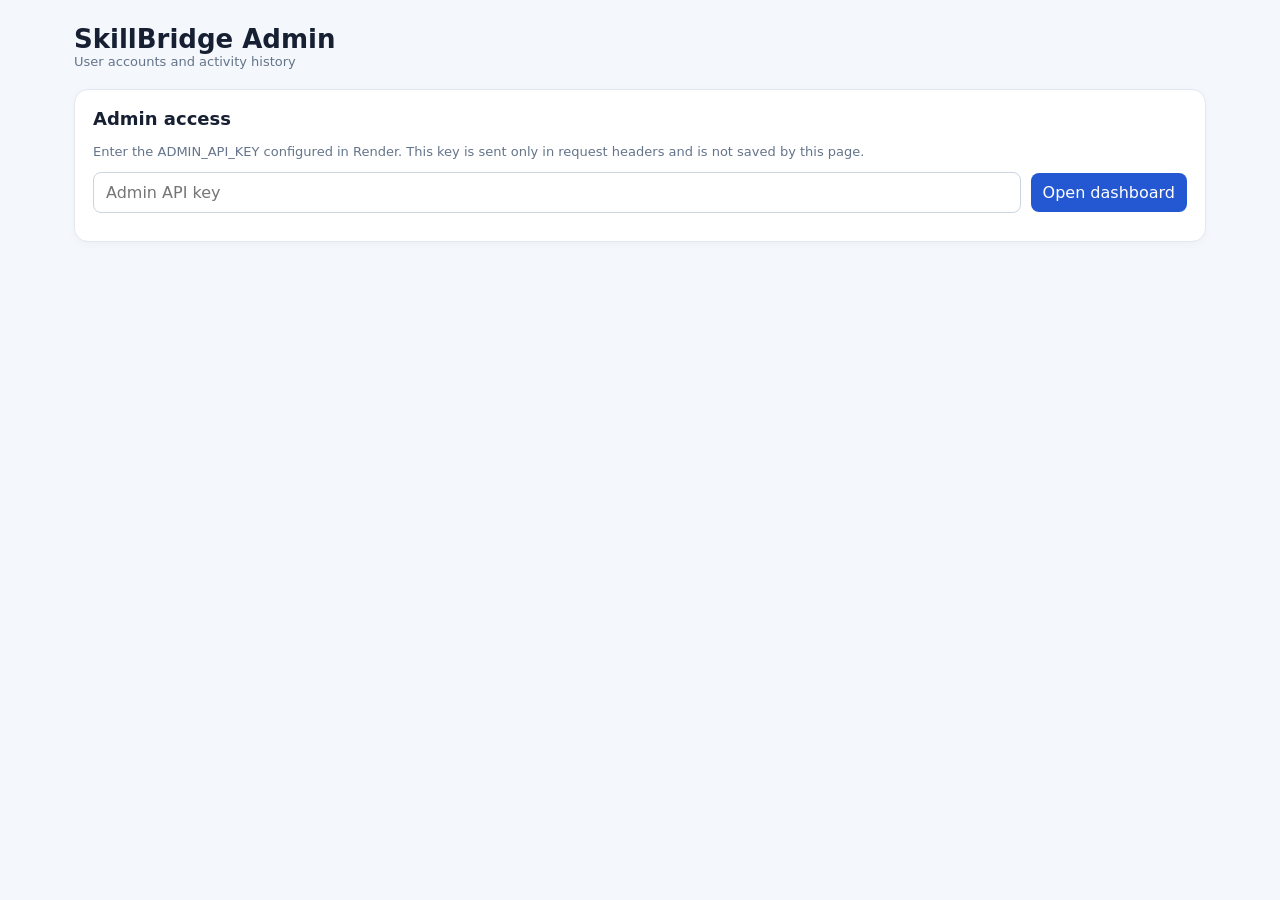
==== Fr/admin.html @ f86e3acd "Add admin dashboard" ====
<!doctype html>
<html lang="en">
<head>
<meta charset="utf-8">
<meta name="viewport" content="width=device-width, initial-scale=1">
<title>SkillBridge Admin</title>
<style>
:root{font-family:Inter,system-ui,Arial,sans-serif;color:#172033;background:#f4f7fb}
*{box-sizing:border-box}body{margin:0}.wrap{max-width:1180px;margin:0 auto;padding:24px}
header{display:flex;align-items:center;justify-content:space-between;gap:12px;flex-wrap:wrap;margin-bottom:20px}
h1{margin:0;font-size:26px}h2{font-size:18px;margin-top:0}
.card{background:#fff;border:1px solid #e3e8f0;border-radius:14px;padding:18px;margin-bottom:18px;box-shadow:0 2px 10px #1c2b4a08}
.row{display:flex;gap:10px;flex-wrap:wrap;align-items:center}input,button{font:inherit;border-radius:8px;padding:10px 12px}input{border:1px solid #cbd5e1;min-width:180px;max-width:100%}button{border:0;background:#2458d3;color:white;cursor:pointer}button.secondary{background:#e8eefb;color:#173d8c}button.danger{background:#b42318}button:disabled{opacity:.5;cursor:not-allowed}
.status{font-size:13px;color:#475569;margin:10px 0}.error{color:#b42318}.success{color:#087443}.table-wrap{overflow:auto}table{border-collapse:collapse;width:100%;min-width:720px}th,td{text-align:left;border-bottom:1px solid #e5eaf2;padding:11px 8px;font-size:14px}th{background:#f8fafc}.pill{padding:4px 8px;border-radius:99px;font-size:12px;background:#dcfce7;color:#166534}.pill.off{background:#fee2e2;color:#991b1b}.actions{display:flex;gap:6px;flex-wrap:wrap}.actions button{font-size:12px;padding:7px 9px}.hidden{display:none}.muted{color:#64748b;font-size:13px}.grid{display:grid;grid-template-columns:1fr;gap:18px}@media(min-width:900px){.grid{grid-template-columns:1.3fr .7fr}}
</style>
</head>
<body>
<div class="wrap">
<header><div><h1>SkillBridge Admin</h1><div class="muted">User accounts and activity history</div></div><button id="logout" class="secondary hidden">Lock admin panel</button></header>
<section class="card" id="loginCard">
<h2>Admin access</h2>
<p class="muted">Enter the ADMIN_API_KEY configured in Render. This key is sent only in request headers and is not saved by this page.</p>
<div class="row"><input id="adminKey" type="password" autocomplete="current-password" placeholder="Admin API key" style="flex:1"><button id="connect">Open dashboard</button></div>
<div id="loginStatus" class="status" role="status"></div>
</section>
<div id="dashboard" class="hidden">
<div class="grid">
<section class="card">
<div class="row" style="justify-content:space-between"><h2>Users</h2><button id="refresh" class="secondary">Refresh</button></div>
<input id="search" placeholder="Search name or email" style="width:100%;margin-bottom:12px">
<div class="table-wrap"><table><thead><tr><th>ID</th><th>Name</th><th>Email</th><th>Created</th><th>Status</th><th>Actions</th></tr></thead><tbody id="usersBody"></tbody></table></div>
<div id="usersStatus" class="status"></div>
</section>
<section class="card">
<h2>Edit selected account</h2>
<p class="muted">Choose Edit in the user list. Leave a field empty to keep its current value.</p>
<input id="editId" type="hidden">
<label>Name<br><input id="editName" placeholder="User name" style="width:100%;margin:6px 0 12px"></label>
<label>Email<br><input id="editEmail" type="email" placeholder="user@example.com" style="width:100%;margin:6px 0 12px"></label>
<div class="row"><button id="saveEdit">Save changes</button><button id="clearEdit" class="secondary">Clear</button></div>
<div id="editStatus" class="status"></div>
</section>
</div>
<section class="card">
<div class="row" style="justify-content:space-between"><h2>Login & activity history</h2><button id="refreshHistory" class="secondary">Refresh history</button></div>
<div class="table-wrap"><table><thead><tr><th>Time (UTC)</th><th>User ID</th><th>Email</th><th>Type</th><th>Details</th></tr></thead><tbody id="historyBody"></tbody></table></div>
<div id="historyStatus" class="status"></div>
</section>
</div>
</div>
<script>
(() => {
  const $ = id => document.getElementById(id);
  let adminKey = "";
  let users = [];
  const esc = value => String(value ?? "").replace(/[&<>"']/g, c => ({"&":"&amp;","<":"&lt;",">":"&gt;",'"':"&quot;","'":"&#39;"}[c]));
  function status(id, message, type="") { $(id).textContent = message; $(id).className = "status " + type; }
  async function api(path, options={}) {
    const response = await fetch(path, {
      ...options,
      headers: {"Content-Type":"application/json", "X-Admin-Key":adminKey, ...(options.headers||{})}
    });
    const data = await response.json().catch(() => ({}));
    if (!response.ok) throw new Error(data.detail || data.message || `Request failed (${response.status})`);
    return data;
  }
  async function loadUsers() {
    status("usersStatus","Loading users…");
    try {
      const data = await api("/api/admin/users");
      users = data.users || [];
      renderUsers();
      status("usersStatus",`${users.length} account(s) loaded.`, "success");
    } catch(e) { status("usersStatus",e.message,"error"); }
  }
  function renderUsers() {
    const q = $("search").value.trim().toLowerCase();
    const filtered = users.filter(u => `${u.name} ${u.email} ${u.id}`.toLowerCase().includes(q));
    $("usersBody").innerHTML = filtered.map(u => `<tr>
      <td>${u.id}</td><td>${esc(u.name)}</td><td>${esc(u.email)}</td>
      <td>${esc(u.created_at || "—")}</td>
      <td><span class="pill ${u.is_active ? "" : "off"}">${u.is_active ? "Active" : "Deactivated"}</span></td>
      <td><div class="actions">
        <button class="secondary" data-action="edit" data-id="${u.id}">Edit</button>
        <button class="secondary" data-action="toggle" data-id="${u.id}">${u.is_active ? "Deactivate" : "Activate"}</button>
        <button class="danger" data-action="delete" data-id="${u.id}">Delete</button>
      </div></td></tr>`).join("") || `<tr><td colspan="6">No users found.</td></tr>`;
  }
  async function loadHistory() {
    status("historyStatus","Loading history…");
    try {
      const data = await api("/api/admin/account-history");
      $("historyBody").innerHTML = (data.history || []).map(h => `<tr>
        <td>${esc(h.event_at || "—")}</td><td>${esc(h.user_id)}</td><td>${esc(h.email)}</td>
        <td>${esc(h.event_type)}</td><td>${esc(h.details)}</td></tr>`).join("") || `<tr><td colspan="5">No history yet.</td></tr>`;
      status("historyStatus",`${data.total || 0} event(s) loaded.`, "success");
    } catch(e) { status("historyStatus",e.message,"error"); }
  }
  async function connect() {
    adminKey = $("adminKey").value.trim();
    if (!adminKey) { status("loginStatus","Enter the admin key.","error"); return; }
    try {
      await api("/api/admin/users");
      $("loginCard").classList.add("hidden");
      $("dashboard").classList.remove("hidden");
      $("logout").classList.remove("hidden");
      $("adminKey").value = "";
      await Promise.all([loadUsers(), loadHistory()]);
    } catch(e) {
      adminKey = "";
      status("loginStatus",e.message,"error");
    }
  }
  $("connect").addEventListener("click",connect);
  $("adminKey").addEventListener("keydown",e => { if(e.key==="Enter") connect(); });
  $("logout").addEventListener("click",() => {
    adminKey = ""; users = [];
    $("dashboard").classList.add("hidden"); $("loginCard").classList.remove("hidden"); $("logout").classList.add("hidden");
    $("usersBody").innerHTML = ""; $("historyBody").innerHTML = "";
  });
  $("refresh").addEventListener("click",loadUsers);
  $("refreshHistory").addEventListener("click",loadHistory);
  $("search").addEventListener("input",renderUsers);
  $("usersBody").addEventListener("click", async e => {
    const button = e.target.closest("button[data-action]");
    if (!button) return;
    const user = users.find(u => u.id === Number(button.dataset.id));
    if (!user) return;
    const action = button.dataset.action;
    if (action === "edit") {
      $("editId").value = user.id; $("editName").value = user.name; $("editEmail").value = user.email;
      status("editStatus",`Editing user #${user.id}.`);
      return;
    }
    if (action === "toggle") {
      const next = !user.is_active;
      if (!confirm(`${next ? "Activate" : "Deactivate"} ${user.email}?`)) return;
      try {
        await api(`/api/admin/users/${user.id}/status?is_active=${next}`, {method:"PATCH"});
        await loadUsers();
      } catch(err) { status("usersStatus",err.message,"error"); }
      return;
    }
    if (action === "delete") {
      if (!confirm(`Permanently delete account ${user.email}? Existing history logs will be retained.`)) return;
      try {
        await api(`/api/admin/users/${user.id}`, {method:"DELETE"});
        status("usersStatus","Account deleted.","success");
        await loadUsers(); await loadHistory();
      } catch(err) { status("usersStatus",err.message,"error"); }
    }
  });
  $("saveEdit").addEventListener("click", async () => {
    const id = $("editId").value;
    if (!id) { status("editStatus","Choose a user from the list first.","error"); return; }
    const payload = {};
    const name = $("editName").value.trim(), email = $("editEmail").value.trim();
    if (name) payload.name = name;
    if (email) payload.email = email;
    if (!Object.keys(payload).length) { status("editStatus","Enter a name or email to update.","error"); return; }
    try {
      await api(`/api/admin/users/${id}`, {method:"PATCH",body:JSON.stringify(payload)});
      status("editStatus","Account updated.","success");
      await loadUsers();
    } catch(e) { status("editStatus",e.message,"error"); }
  });
  $("clearEdit").addEventListener("click",() => {
    $("editId").value=""; $("editName").value=""; $("editEmail").value=""; status("editStatus","");
  });
})();
</script>
</body>
</html>
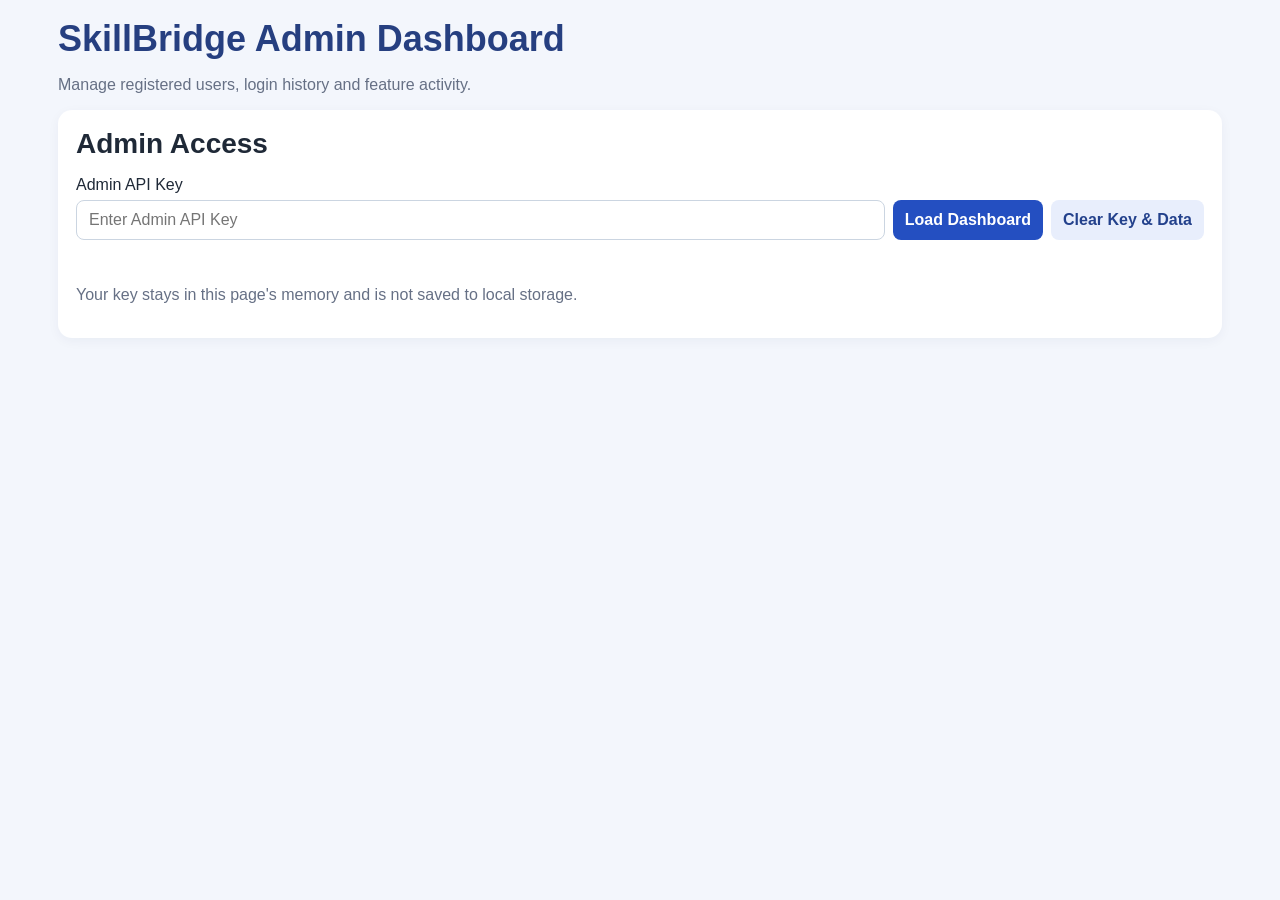
==== commit b651e632: "Refresh admin dashboard" ====
--- a/Fr/admin.html
+++ b/Fr/admin.html
@@ -1,173 +1,33 @@
 <!doctype html>
-<html lang="en">
-<head>
-<meta charset="utf-8">
-<meta name="viewport" content="width=device-width, initial-scale=1">
-<title>SkillBridge Admin</title>
+<html lang="en"><head><meta charset="utf-8"><meta name="viewport" content="width=device-width,initial-scale=1">
+<title>SkillBridge Admin Dashboard</title>
 <style>
-:root{font-family:Inter,system-ui,Arial,sans-serif;color:#172033;background:#f4f7fb}
-*{box-sizing:border-box}body{margin:0}.wrap{max-width:1180px;margin:0 auto;padding:24px}
-header{display:flex;align-items:center;justify-content:space-between;gap:12px;flex-wrap:wrap;margin-bottom:20px}
-h1{margin:0;font-size:26px}h2{font-size:18px;margin-top:0}
-.card{background:#fff;border:1px solid #e3e8f0;border-radius:14px;padding:18px;margin-bottom:18px;box-shadow:0 2px 10px #1c2b4a08}
-.row{display:flex;gap:10px;flex-wrap:wrap;align-items:center}input,button{font:inherit;border-radius:8px;padding:10px 12px}input{border:1px solid #cbd5e1;min-width:180px;max-width:100%}button{border:0;background:#2458d3;color:white;cursor:pointer}button.secondary{background:#e8eefb;color:#173d8c}button.danger{background:#b42318}button:disabled{opacity:.5;cursor:not-allowed}
-.status{font-size:13px;color:#475569;margin:10px 0}.error{color:#b42318}.success{color:#087443}.table-wrap{overflow:auto}table{border-collapse:collapse;width:100%;min-width:720px}th,td{text-align:left;border-bottom:1px solid #e5eaf2;padding:11px 8px;font-size:14px}th{background:#f8fafc}.pill{padding:4px 8px;border-radius:99px;font-size:12px;background:#dcfce7;color:#166534}.pill.off{background:#fee2e2;color:#991b1b}.actions{display:flex;gap:6px;flex-wrap:wrap}.actions button{font-size:12px;padding:7px 9px}.hidden{display:none}.muted{color:#64748b;font-size:13px}.grid{display:grid;grid-template-columns:1fr;gap:18px}@media(min-width:900px){.grid{grid-template-columns:1.3fr .7fr}}
-</style>
-</head>
-<body>
-<div class="wrap">
-<header><div><h1>SkillBridge Admin</h1><div class="muted">User accounts and activity history</div></div><button id="logout" class="secondary hidden">Lock admin panel</button></header>
-<section class="card" id="loginCard">
-<h2>Admin access</h2>
-<p class="muted">Enter the ADMIN_API_KEY configured in Render. This key is sent only in request headers and is not saved by this page.</p>
-<div class="row"><input id="adminKey" type="password" autocomplete="current-password" placeholder="Admin API key" style="flex:1"><button id="connect">Open dashboard</button></div>
-<div id="loginStatus" class="status" role="status"></div>
-</section>
+*{box-sizing:border-box}body{margin:0;background:#f3f6fc;color:#1f2937;font:16px Arial,sans-serif}.wrap{max-width:1200px;margin:auto;padding:18px}h1{color:#263f80;font-size:clamp(26px,4vw,36px);margin:0 0 8px}h2{font-size:clamp(21px,3vw,28px);margin:0 0 16px}p,.muted{color:#667085}.card,.stat{background:#fff;border-radius:14px;padding:18px;margin:0 0 18px;box-shadow:0 3px 12px #1725540c}.row{display:flex;align-items:center;justify-content:space-between;gap:10px;flex-wrap:wrap}input,button{font:inherit;border-radius:8px;padding:10px 12px}input{border:1px solid #cbd5e1;max-width:100%}button{border:0;background:#244fc1;color:white;cursor:pointer;font-weight:600}button.secondary{background:#e8eefc;color:#23418c}button.green{background:#16804a}button.danger{background:#b42318}.keyrow{display:flex;gap:8px;flex-wrap:wrap}.keyrow input{flex:1;min-width:200px;width:100%}.status{margin-top:10px;min-height:20px;font-size:14px;overflow-wrap:anywhere}.error{color:#b42318}.success{color:#087443}.hidden{display:none!important}.stats{display:grid;grid-template-columns:repeat(3,minmax(0,1fr));gap:12px}.stat span{display:block;color:#667085}.stat strong{display:block;font-size:30px;margin-top:8px}.search{width:min(100%,380px);margin-bottom:12px}.tablewrap{overflow:auto}table{border-collapse:collapse;width:100%;min-width:650px}th,td{text-align:left;padding:11px 9px;border-bottom:1px solid #e6eaf0;font-size:14px;vertical-align:top}th{background:#edf2ff;white-space:nowrap}.pill{display:inline-block;padding:4px 8px;border-radius:20px;background:#dcfce7;color:#166534;font-size:12px}.off{background:#fee2e2;color:#991b1b}.actions{display:flex;gap:5px;flex-wrap:wrap}.actions button{font-size:12px;padding:7px 9px}.empty{text-align:center;color:#667085;padding:18px}@media(max-width:640px){.wrap{padding:12px}.card,.stat{padding:14px}.stats{grid-template-columns:1fr}.keyrow{display:block}.keyrow button{margin-top:8px;width:100%}th,td{font-size:12px;padding:8px 6px}}
+</style></head><body><main class="wrap">
+<header><h1>SkillBridge Admin Dashboard</h1><p>Manage registered users, login history and feature activity.</p></header>
+<section class="card"><h2>Admin Access</h2><label for="adminKey">Admin API Key</label><div class="keyrow" style="margin-top:6px"><input id="adminKey" type="password" autocomplete="current-password" placeholder="Enter Admin API Key"><button id="load">Load Dashboard</button><button id="clear" class="secondary">Clear Key &amp; Data</button></div><div id="accessStatus" class="status"></div><p>Your key stays in this page's memory and is not saved to local storage.</p></section>
 <div id="dashboard" class="hidden">
-<div class="grid">
-<section class="card">
-<div class="row" style="justify-content:space-between"><h2>Users</h2><button id="refresh" class="secondary">Refresh</button></div>
-<input id="search" placeholder="Search name or email" style="width:100%;margin-bottom:12px">
-<div class="table-wrap"><table><thead><tr><th>ID</th><th>Name</th><th>Email</th><th>Created</th><th>Status</th><th>Actions</th></tr></thead><tbody id="usersBody"></tbody></table></div>
-<div id="usersStatus" class="status"></div>
-</section>
-<section class="card">
-<h2>Edit selected account</h2>
-<p class="muted">Choose Edit in the user list. Leave a field empty to keep its current value.</p>
-<input id="editId" type="hidden">
-<label>Name<br><input id="editName" placeholder="User name" style="width:100%;margin:6px 0 12px"></label>
-<label>Email<br><input id="editEmail" type="email" placeholder="user@example.com" style="width:100%;margin:6px 0 12px"></label>
-<div class="row"><button id="saveEdit">Save changes</button><button id="clearEdit" class="secondary">Clear</button></div>
-<div id="editStatus" class="status"></div>
-</section>
-</div>
-<section class="card">
-<div class="row" style="justify-content:space-between"><h2>Login & activity history</h2><button id="refreshHistory" class="secondary">Refresh history</button></div>
-<div class="table-wrap"><table><thead><tr><th>Time (UTC)</th><th>User ID</th><th>Email</th><th>Type</th><th>Details</th></tr></thead><tbody id="historyBody"></tbody></table></div>
-<div id="historyStatus" class="status"></div>
-</section>
-</div>
-</div>
+<div class="stats"><div class="stat"><span>Registered Users</span><strong id="usersCount">—</strong></div><div class="stat"><span>Login Records</span><strong id="loginCount">—</strong></div><div class="stat"><span>Activity Records</span><strong id="activityCount">—</strong></div></div>
+<section class="card"><div class="row"><h2>Registered Users</h2><button id="refreshUsers" class="secondary">↻ Refresh Users</button></div><input id="search" class="search" placeholder="Search by name, email or user ID"><div class="tablewrap"><table><thead><tr><th>ID</th><th>Name</th><th>Email</th><th>Registered At</th><th>Status</th><th>Actions</th></tr></thead><tbody id="usersBody"></tbody></table></div><div id="usersStatus" class="status"></div></section>
+<section class="card"><div class="row"><h2>Login History</h2><button id="refreshLogins" class="secondary">↻ Refresh Login History</button></div><div class="tablewrap"><table><thead><tr><th>ID</th><th>User ID</th><th>Email</th><th>Login Time</th></tr></thead><tbody id="loginBody"></tbody></table></div><div id="loginStatus" class="status"></div></section>
+<section class="card"><div class="row"><h2>Activity History</h2><button id="refreshActivities" class="secondary">↻ Refresh Activity History</button></div><div class="tablewrap"><table><thead><tr><th>ID</th><th>User ID</th><th>Email</th><th>Action</th><th>Time</th></tr></thead><tbody id="activityBody"></tbody></table></div><div id="activityStatus" class="status"></div></section>
+<section class="card"><div class="row"><h2>Refresh All Data</h2><button id="refreshAll">↻ Refresh All</button></div><div id="allStatus" class="status">Reload users, login records and activity records together.</div></section>
+</div></main>
 <script>
-(() => {
-  const $ = id => document.getElementById(id);
-  let adminKey = "";
-  let users = [];
-  const esc = value => String(value ?? "").replace(/[&<>"']/g, c => ({"&":"&amp;","<":"&lt;",">":"&gt;",'"':"&quot;","'":"&#39;"}[c]));
-  function status(id, message, type="") { $(id).textContent = message; $(id).className = "status " + type; }
-  async function api(path, options={}) {
-    const response = await fetch(path, {
-      ...options,
-      headers: {"Content-Type":"application/json", "X-Admin-Key":adminKey, ...(options.headers||{})}
-    });
-    const data = await response.json().catch(() => ({}));
-    if (!response.ok) throw new Error(data.detail || data.message || `Request failed (${response.status})`);
-    return data;
-  }
-  async function loadUsers() {
-    status("usersStatus","Loading users…");
-    try {
-      const data = await api("/api/admin/users");
-      users = data.users || [];
-      renderUsers();
-      status("usersStatus",`${users.length} account(s) loaded.`, "success");
-    } catch(e) { status("usersStatus",e.message,"error"); }
-  }
-  function renderUsers() {
-    const q = $("search").value.trim().toLowerCase();
-    const filtered = users.filter(u => `${u.name} ${u.email} ${u.id}`.toLowerCase().includes(q));
-    $("usersBody").innerHTML = filtered.map(u => `<tr>
-      <td>${u.id}</td><td>${esc(u.name)}</td><td>${esc(u.email)}</td>
-      <td>${esc(u.created_at || "—")}</td>
-      <td><span class="pill ${u.is_active ? "" : "off"}">${u.is_active ? "Active" : "Deactivated"}</span></td>
-      <td><div class="actions">
-        <button class="secondary" data-action="edit" data-id="${u.id}">Edit</button>
-        <button class="secondary" data-action="toggle" data-id="${u.id}">${u.is_active ? "Deactivate" : "Activate"}</button>
-        <button class="danger" data-action="delete" data-id="${u.id}">Delete</button>
-      </div></td></tr>`).join("") || `<tr><td colspan="6">No users found.</td></tr>`;
-  }
-  async function loadHistory() {
-    status("historyStatus","Loading history…");
-    try {
-      const data = await api("/api/admin/account-history");
-      $("historyBody").innerHTML = (data.history || []).map(h => `<tr>
-        <td>${esc(h.event_at || "—")}</td><td>${esc(h.user_id)}</td><td>${esc(h.email)}</td>
-        <td>${esc(h.event_type)}</td><td>${esc(h.details)}</td></tr>`).join("") || `<tr><td colspan="5">No history yet.</td></tr>`;
-      status("historyStatus",`${data.total || 0} event(s) loaded.`, "success");
-    } catch(e) { status("historyStatus",e.message,"error"); }
-  }
-  async function connect() {
-    adminKey = $("adminKey").value.trim();
-    if (!adminKey) { status("loginStatus","Enter the admin key.","error"); return; }
-    try {
-      await api("/api/admin/users");
-      $("loginCard").classList.add("hidden");
-      $("dashboard").classList.remove("hidden");
-      $("logout").classList.remove("hidden");
-      $("adminKey").value = "";
-      await Promise.all([loadUsers(), loadHistory()]);
-    } catch(e) {
-      adminKey = "";
-      status("loginStatus",e.message,"error");
-    }
-  }
-  $("connect").addEventListener("click",connect);
-  $("adminKey").addEventListener("keydown",e => { if(e.key==="Enter") connect(); });
-  $("logout").addEventListener("click",() => {
-    adminKey = ""; users = [];
-    $("dashboard").classList.add("hidden"); $("loginCard").classList.remove("hidden"); $("logout").classList.add("hidden");
-    $("usersBody").innerHTML = ""; $("historyBody").innerHTML = "";
-  });
-  $("refresh").addEventListener("click",loadUsers);
-  $("refreshHistory").addEventListener("click",loadHistory);
-  $("search").addEventListener("input",renderUsers);
-  $("usersBody").addEventListener("click", async e => {
-    const button = e.target.closest("button[data-action]");
-    if (!button) return;
-    const user = users.find(u => u.id === Number(button.dataset.id));
-    if (!user) return;
-    const action = button.dataset.action;
-    if (action === "edit") {
-      $("editId").value = user.id; $("editName").value = user.name; $("editEmail").value = user.email;
-      status("editStatus",`Editing user #${user.id}.`);
-      return;
-    }
-    if (action === "toggle") {
-      const next = !user.is_active;
-      if (!confirm(`${next ? "Activate" : "Deactivate"} ${user.email}?`)) return;
-      try {
-        await api(`/api/admin/users/${user.id}/status?is_active=${next}`, {method:"PATCH"});
-        await loadUsers();
-      } catch(err) { status("usersStatus",err.message,"error"); }
-      return;
-    }
-    if (action === "delete") {
-      if (!confirm(`Permanently delete account ${user.email}? Existing history logs will be retained.`)) return;
-      try {
-        await api(`/api/admin/users/${user.id}`, {method:"DELETE"});
-        status("usersStatus","Account deleted.","success");
-        await loadUsers(); await loadHistory();
-      } catch(err) { status("usersStatus",err.message,"error"); }
-    }
-  });
-  $("saveEdit").addEventListener("click", async () => {
-    const id = $("editId").value;
-    if (!id) { status("editStatus","Choose a user from the list first.","error"); return; }
-    const payload = {};
-    const name = $("editName").value.trim(), email = $("editEmail").value.trim();
-    if (name) payload.name = name;
-    if (email) payload.email = email;
-    if (!Object.keys(payload).length) { status("editStatus","Enter a name or email to update.","error"); return; }
-    try {
-      await api(`/api/admin/users/${id}`, {method:"PATCH",body:JSON.stringify(payload)});
-      status("editStatus","Account updated.","success");
-      await loadUsers();
-    } catch(e) { status("editStatus",e.message,"error"); }
-  });
-  $("clearEdit").addEventListener("click",() => {
-    $("editId").value=""; $("editName").value=""; $("editEmail").value=""; status("editStatus","");
-  });
+(()=>{const $=id=>document.getElementById(id);let key="",users=[];
+const esc=v=>String(v??"").replace(/[&<>"']/g,c=>({"&":"&amp;","<":"&lt;",">":"&gt;",'"':"&quot;","'":"&#39;"}[c]));
+function msg(id,s,t=""){const e=$(id);e.textContent=s;e.className="status "+t}
+async function api(path,opt={}){const r=await fetch(path,{...opt,headers:{"X-Admin-Key":key,...(opt.body?{"Content-Type":"application/json"}:{}),...(opt.headers||{})}});const d=await r.json().catch(()=>({}));if(!r.ok||d.success===false)throw Error(d.detail||d.message||`Request failed (${r.status})`);return d}
+function empty(id,n,s){$(id).innerHTML=`<tr><td colspan="${n}" class="empty">${esc(s)}</td></tr>`}
+function renderUsers(){const q=$("search").value.trim().toLowerCase(),list=users.filter(u=>`${u.id} ${u.name} ${u.email}`.toLowerCase().includes(q));if(!list.length)return empty("usersBody",6,"No users found.");$("usersBody").innerHTML=list.map(u=>`<tr><td>${esc(u.id)}</td><td>${esc(u.name)}</td><td>${esc(u.email)}</td><td>${esc(u.created_at||"—")}</td><td><span class="pill ${u.is_active===false?"off":""}">${u.is_active===false?"Deactivated":"Active"}</span></td><td><div class="actions"><button class="secondary" data-a="edit" data-id="${u.id}">Edit</button><button class="secondary" data-a="toggle" data-id="${u.id}" data-active="${u.is_active===false?"false":"true"}">${u.is_active===false?"Activate":"Deactivate"}</button><button class="danger" data-a="delete" data-id="${u.id}">Delete</button></div></td></tr>`).join("")}
+async function loadUsers(){msg("usersStatus","Loading users…");try{const d=await api("/api/admin/users");users=d.users||[];$("usersCount").textContent=d.total??users.length;renderUsers();msg("usersStatus",`Loaded ${users.length} user(s).`,"success")}catch(e){msg("usersStatus",e.message,"error");throw e}}
+async function loadLogins(){msg("loginStatus","Loading login history…");try{const d=await api("/api/admin/login-history"),rows=d.login_history||[];$("loginCount").textContent=d.total??rows.length;if(rows.length)$("loginBody").innerHTML=rows.map(r=>`<tr><td>${esc(r.id)}</td><td>${esc(r.user_id)}</td><td>${esc(r.email)}</td><td>${esc(r.login_at||"—")}</td></tr>`).join("");else empty("loginBody",4,"No login records yet.");msg("loginStatus",`Loaded ${rows.length} login record(s).`,"success")}catch(e){msg("loginStatus",e.message,"error");throw e}}
+async function loadActivities(){msg("activityStatus","Loading activity history…");try{const d=await api("/api/admin/activity-logs"),rows=d.activities||[];$("activityCount").textContent=d.total??rows.length;if(rows.length)$("activityBody").innerHTML=rows.map(r=>`<tr><td>${esc(r.id)}</td><td>${esc(r.user_id)}</td><td>${esc(r.email)}</td><td>${esc(r.action)}</td><td>${esc(r.created_at||"—")}</td></tr>`).join("");else empty("activityBody",5,"No activity records yet.");msg("activityStatus",`Loaded ${rows.length} activity record(s).`,"success")}catch(e){msg("activityStatus",e.message,"error");throw e}}
+async function refreshAll(){ $("refreshAll").disabled=true;msg("allStatus","Refreshing all data…");const res=await Promise.allSettled([loadUsers(),loadLogins(),loadActivities()]);const bad=res.filter(x=>x.status==="rejected").length;msg("allStatus",bad?`${3-bad} section(s) refreshed; ${bad} failed. Check red errors above.`:"All dashboard data refreshed successfully.",bad?"error":"success");$("refreshAll").disabled=false}
+async function connect(){key=$("adminKey").value.trim();if(!key)return msg("accessStatus","Enter the Admin API Key.","error");$("load").disabled=true;msg("accessStatus","Checking key…");try{await api("/api/admin/users");$("dashboard").classList.remove("hidden");$("adminKey").value="";msg("accessStatus","Dashboard loaded successfully.","success");await refreshAll()}catch(e){key="";msg("accessStatus",e.message,"error")}finally{$("load").disabled=false}}
+$("load").addEventListener("click",connect);$("adminKey").addEventListener("keydown",e=>{if(e.key==="Enter")connect()});
+$("clear").addEventListener("click",()=>{key="";users=[];$("adminKey").value="";$("dashboard").classList.add("hidden");["usersBody","loginBody","activityBody"].forEach(x=>$(x).innerHTML="");["usersCount","loginCount","activityCount"].forEach(x=>$(x).textContent="—");msg("accessStatus","Admin key and data cleared.")});
+$("refreshUsers").addEventListener("click",()=>loadUsers().catch(()=>{}));$("refreshLogins").addEventListener("click",()=>loadLogins().catch(()=>{}));$("refreshActivities").addEventListener("click",()=>loadActivities().catch(()=>{}));$("refreshAll").addEventListener("click",refreshAll);$("search").addEventListener("input",renderUsers);
+$("usersBody").addEventListener("click",async e=>{const b=e.target.closest("button[data-a]");if(!b)return;const id=Number(b.dataset.id),u=users.find(x=>Number(x.id)===id);if(!u)return;try{if(b.dataset.a==="edit"){const name=prompt("Edit name:",u.name||"");if(name===null)return;const email=prompt("Edit email:",u.email||"");if(email===null)return;const body={};if(name.trim())body.name=name.trim();if(email.trim())body.email=email.trim();await api(`/api/admin/users/${id}`,{method:"PATCH",body:JSON.stringify(body)});await loadUsers()}else if(b.dataset.a==="toggle"){const active=b.dataset.active!=="false";if(!confirm(`${active?"Deactivate":"Activate"} ${u.email}?`))return;await api(`/api/admin/users/${id}/status?is_active=${active}`,{method:"PATCH"});await loadUsers()}else if(b.dataset.a==="delete"){if(!confirm(`Permanently delete ${u.email}? History rows are retained.`))return;await api(`/api/admin/users/${id}`,{method:"DELETE"});await refreshAll()}}catch(err){msg("usersStatus",err.message,"error")}});
 })();
-</script>
-</body>
-</html>
+</script></body></html>
